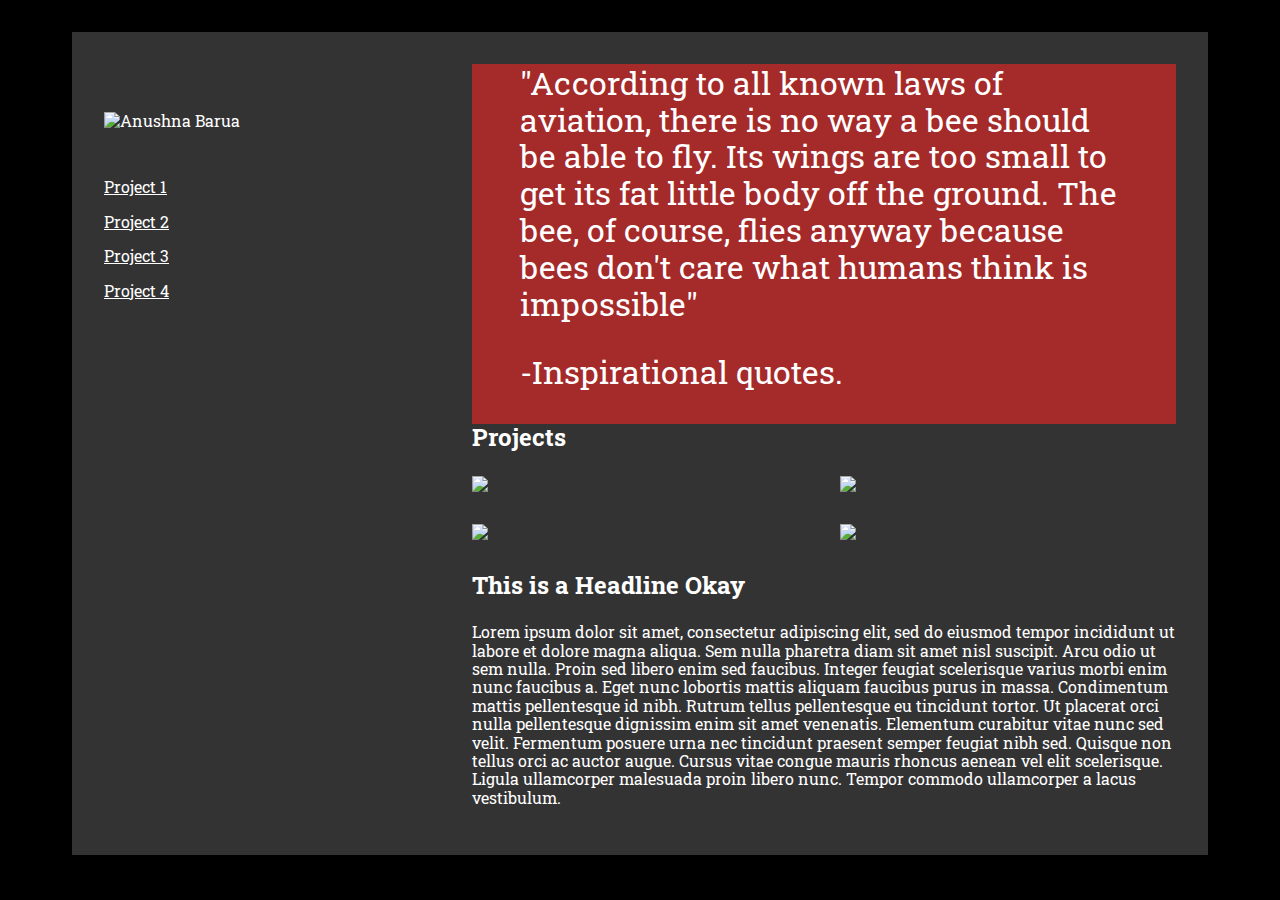
==== index.html @ ee5e3351 "a lot of catching up" ====
<!-- HTML -->

<!-- this is a comment -->

<!DOCTYPE html>
<html>

	<head>
		<title>Anushna Barua :: ARTS 486 Web Journal</title>
		<script src="https://cdnjs.cloudflare.com/ajax/libs/jquery/3.4.1/jquery.min.js" integrity="sha256-CSXorXvZcTkaix6Yvo6HppcZGetbYMGWSFlBw8HfCJo=" crossorigin="anonymous"></script> 
		<script src="js/main.js"></script>

		<link rel="stylesheet" type="text/css" href="css/normalize.css">
		<link rel="stylesheet" type="text/css" href="css/grid.css">
		<link rel="stylesheet" type="text/css" href="css/style.css">

		<meta name="description" content="This is my web journal.">
		<meta name="author" content="Anushna Barua">
		<meta name="viewport" content="width=device-width, initial-scale=1.0">

		<link rel="icon" type="image/png" href="http://example.com/myicon.png">
		
		<link rel="preconnect" href="https://fonts.gstatic.com">
		<link href="https://fonts.googleapis.com/css2?family=Roboto+Slab&display=swap" rel="stylesheet">

	</head>

	<body>

		<div id="wrapper">

			<div id="main" class="grid">
				<div id="sidebar" class="width-4-12 width-12-12-m">
					<div id="logo">
							<img src="images/notsure.png" title="Anushna Barua"/>
				</div>
				<div id="nav">
					<ul>
						<li><a href="p1.html">Project 1</a></li>
						<li><a href="p2.html">Project 2</a></li>
						<li><a href="p3.html">Project 3</a></li>
						<li><a href="p4.html">Project 4</a></li>
					</ul>
				</div>

			</div>
			<div id="content" class="width-8-12 width-12-12-m">

				<div class="quote-holder">
					<div class="quote">
						<p>"According to all known laws of aviation, there is no way a bee should be able to fly. Its wings are too small to get its fat little body off the ground. The bee, of course, flies anyway because bees don't care what humans think is impossible"</p>
						<p>-Inspirational quotes.</p>

		</div>
	</div>

	<div id="projects">
		<h2>Projects</h2>

		<div class="grid">

			<a class="grid-item width-6-12 width-12-12-m" title ="view projects" href="p1.html">
				<div class="overlay">
					<div class="project-title">
						<h3>Project 1</h3>
					</div>
				</div>
				<img src="images/project.jpg"/>
			</a>

			<a class="grid-item width-6-12 width-12-12-m" title="view project" href="p1.html">
				<div class="overlay">
					<div class="project-title">
						<h3>Project 1</h3>
					</div>
				</div>
				<img src="images/project.jpg"/>
			</a>

			<a class="grid-item width-6-12 width-12-12-m" title="view project" href="p1.html">
				<div class="overlay">
					<div class="project-title">
						<h3>Project 1</h3>
					</div>
				</div>
				<img src="images/project.jpg"/>
			</a>

			<a class="grid-item width-6-12 width-12-12-m" title="view projecr" href="p1.html">
				<div class="overlay">
					<div class="project title">
						<h3>Project 1</h3>
					</div>
				</div>
				<img src="images/project.jpg"/>
			</a>
		</div>
	</div>

	<div class="item">
		<h2>This is a Headline Okay</h2>

		<p>Lorem ipsum dolor sit amet, consectetur adipiscing elit, sed do eiusmod tempor incididunt ut labore et dolore magna aliqua. Sem nulla pharetra diam sit amet nisl suscipit. Arcu odio ut sem nulla. Proin sed libero enim sed faucibus. Integer feugiat scelerisque varius morbi enim nunc faucibus a. Eget nunc lobortis mattis aliquam faucibus purus in massa. Condimentum mattis pellentesque id nibh. Rutrum tellus pellentesque eu tincidunt tortor. Ut placerat orci nulla pellentesque dignissim enim sit amet venenatis. Elementum curabitur vitae nunc sed velit. Fermentum posuere urna nec tincidunt praesent semper feugiat nibh sed. Quisque non tellus orci ac auctor augue. Cursus vitae congue mauris rhoncus aenean vel elit scelerisque. Ligula ullamcorper malesuada proin libero nunc. Tempor commodo ullamcorper a lacus vestibulum.</p>

	</div>

</div>

</div>

</div>

</body>

</html>
---- css/grid.css ----
/* G R I D */

.grid {
  display: grid;
  grid-template-columns: repeat(12, 1fr);
  grid-gap: 1em;
}

.grid div {
  /*background-color:rgba(0,0,0,0.04);*/
}

/* H E I G H T */

.height-2 {
	grid-row: span 2;
}

.height-3 {
	grid-row: span 3;
}

/* M O B I L E */

.width-1-12-m {
  grid-column: span 1;
}

.width-2-12-m {
  grid-column: span 2;
}

.width-3-12-m {
  grid-column: span 3;
}

.width-4-12-m {
  grid-column: span 4;
}

.width-5-12-m {
  grid-column: span 5;
}

.width-6-12-m {
  grid-column: span 6;
}

.width-7-12-m {
  grid-column: span 7;
}

.width-8-12-m {
  grid-column: span 8;
}

.width-9-12-m {
  grid-column: span 9;
}

.width-10-12-m {
  grid-column: span 10;
}

.width-11-12-m {
  grid-column: span 11;
}

.width-12-12-m {
  grid-column: span 12;
}

/* D E S K T O P / L A P T O P */

@media (min-width: 700px) {

  .grid {
    grid-gap: 2rem;
  }

  .width-1-12 {
    grid-column: span 1;
  }

  .width-2-12 {
    grid-column: span 2;
  }

  .width-3-12 {
    grid-column: span 3;
  }

  .width-4-12 {
    grid-column: span 4;
  }

  .width-5-12 {
    grid-column: span 5;
  }

  .width-6-12 {
    grid-column: span 6;
  }

  .width-7-12 {
    grid-column: span 7;
  }

  .width-8-12 {
    grid-column: span 8;
  }

  .width-9-12 {
    grid-column: span 9;
  }

  .width-10-12 {
    grid-column: span 10;
  }

  .width-11-12 {
    grid-column: span 11;
  }

  .width-12-12 {
    grid-column: span 12;
  }

}
---- css/style.css ----
/*stylesheet*/

body {
	margin:0;
	background: black;
	color: white;
	font-family: 'Roboto Slab', serif;
	font-weight: 400;
}

h1,h2,h3,h4, p {
	margin-top: 0;
	margin-bottom: 1em;
}

h1,h2 {
	font-weight: 700;
}

#wrapper {
	margin: 2em auto;
	max-width: 1200px;
}

#main {
	background: #333;
	margin: 2em;
	padding: 2em;
}

#sidebar {
	/*background:blue;*/
}

#logo {
	padding: 3em 0;
}

#logo h1 {
	margin: 0;
}

#logo img, .item img {
	width: 100%
	height:auto;
}

.item img {
	margin-bottom: 2em;
}

#content {
	/*background:red;*/
}

#nav ul {
	list-style: none;
	padding-left: 0;
	margin: 0
}

#nav li {
	margin-bottom: 1em;
}

#nav li a {
	color: white;
	transition: all .3s ease-in-out;
}

#nav li a:hover {
	color: brown;
	text-decoration: none;
	background: white;
}

.quote-holder {
	height: 40vh;
	background: brown;
	display: flex;
	align-items: center;
	justify-content: center;
	padding: 0 3em;
}

.quote {
	font-size: 2em;
}

#exquisite {
	position: relative;
	margin-bottom: 2em
}

#exquisite .grid {
	grid-gap: 0;
}

#exquisite .grid img {
	margin-bottom: 0;
}

#projects {
	margin-bottom: 2em;
}

#projects .grid-item {
	color: white;
	position: relative;
}

#projects .grid-item img {
	display: block;
	width: 100%;
	height: auto;
}

#projects .grid-item .overlay {
	transition: opacity .3s ease-in-out;
	opacity: 0;
	position: absolute;
	top: 0;
	left: 0;
	width: 100%;
	height: 100%;
	background: rgba(0,0,0,0.4);
	display: flex;
	align-items: center;
	justify-content: center;
}

#projects .grid-item:hover .overlay {
	opacity: 1;
}

#projects .grid-item .ovrlay .project-title h3 {
	margin-bottom: 0;
}

/*page specific styles */

body.p1 {
	background-image: url("../images/clouds.jpg");
	background-repeat: no-repeat;
	background-size: cover;
}

/* ----------- */

@media (max-width: 699px) {

	#wrapper {
		margin: 0em auto;
	}

	#main {
		margin: 1em;
		padding: 0em;
	}

	#logo {
		text-align: center;
		padding: 2em 0;
	}

	#nav ul {
		display: flex;
		justify-content: space-between;
	}

	#nav li {
		display: inline;
		padding: .25em;
		background: purple;
		margin-bottom: 0;
	}
}
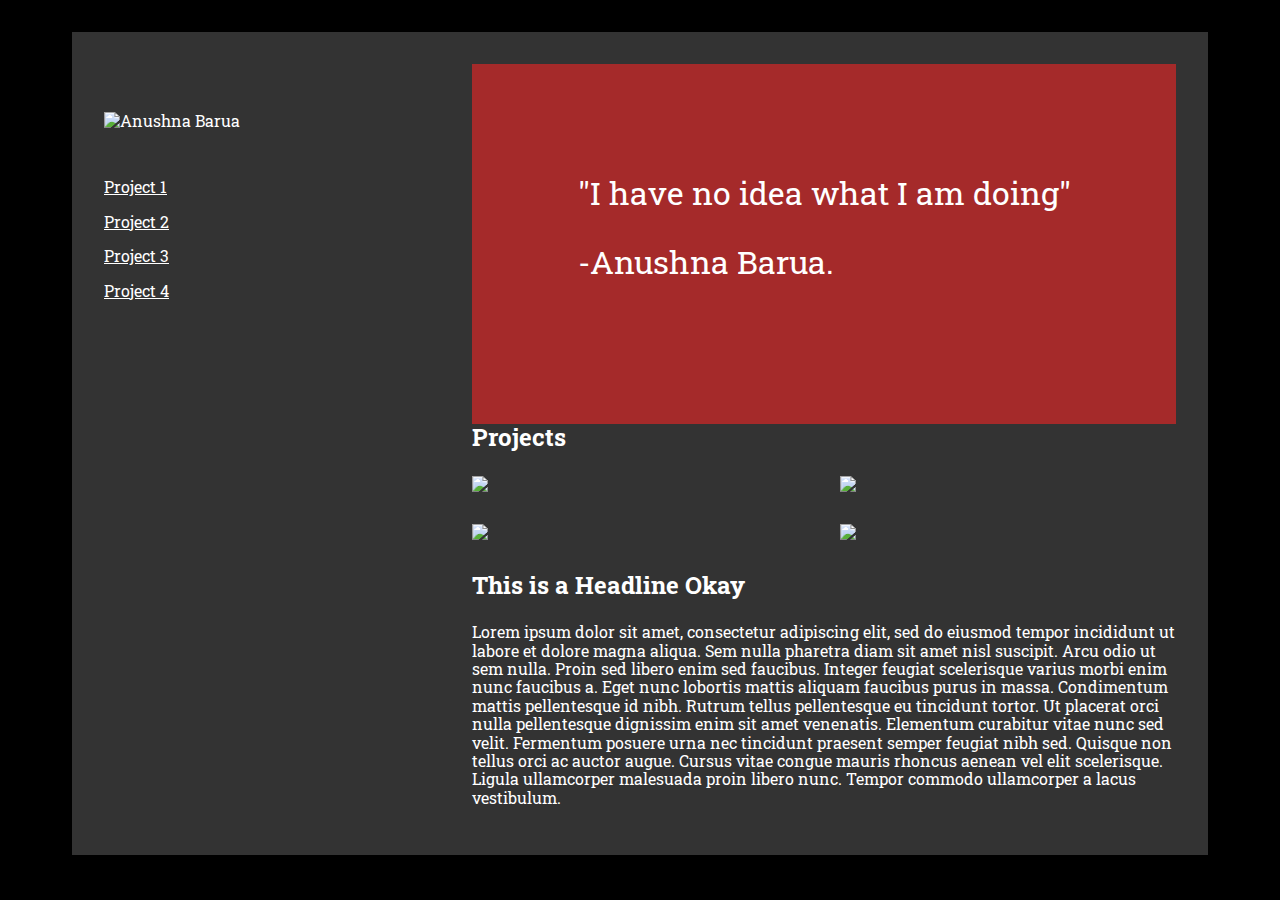
==== commit e2a63acf: "corrections" ====
--- a/index.html
+++ b/index.html
@@ -48,8 +48,8 @@
 
 				<div class="quote-holder">
 					<div class="quote">
-						<p>"According to all known laws of aviation, there is no way a bee should be able to fly. Its wings are too small to get its fat little body off the ground. The bee, of course, flies anyway because bees don't care what humans think is impossible"</p>
-						<p>-Inspirational quotes.</p>
+						<p>"I have no idea what I am doing"</p>
+						<p>-Anushna Barua.</p>
 
 		</div>
 	</div>
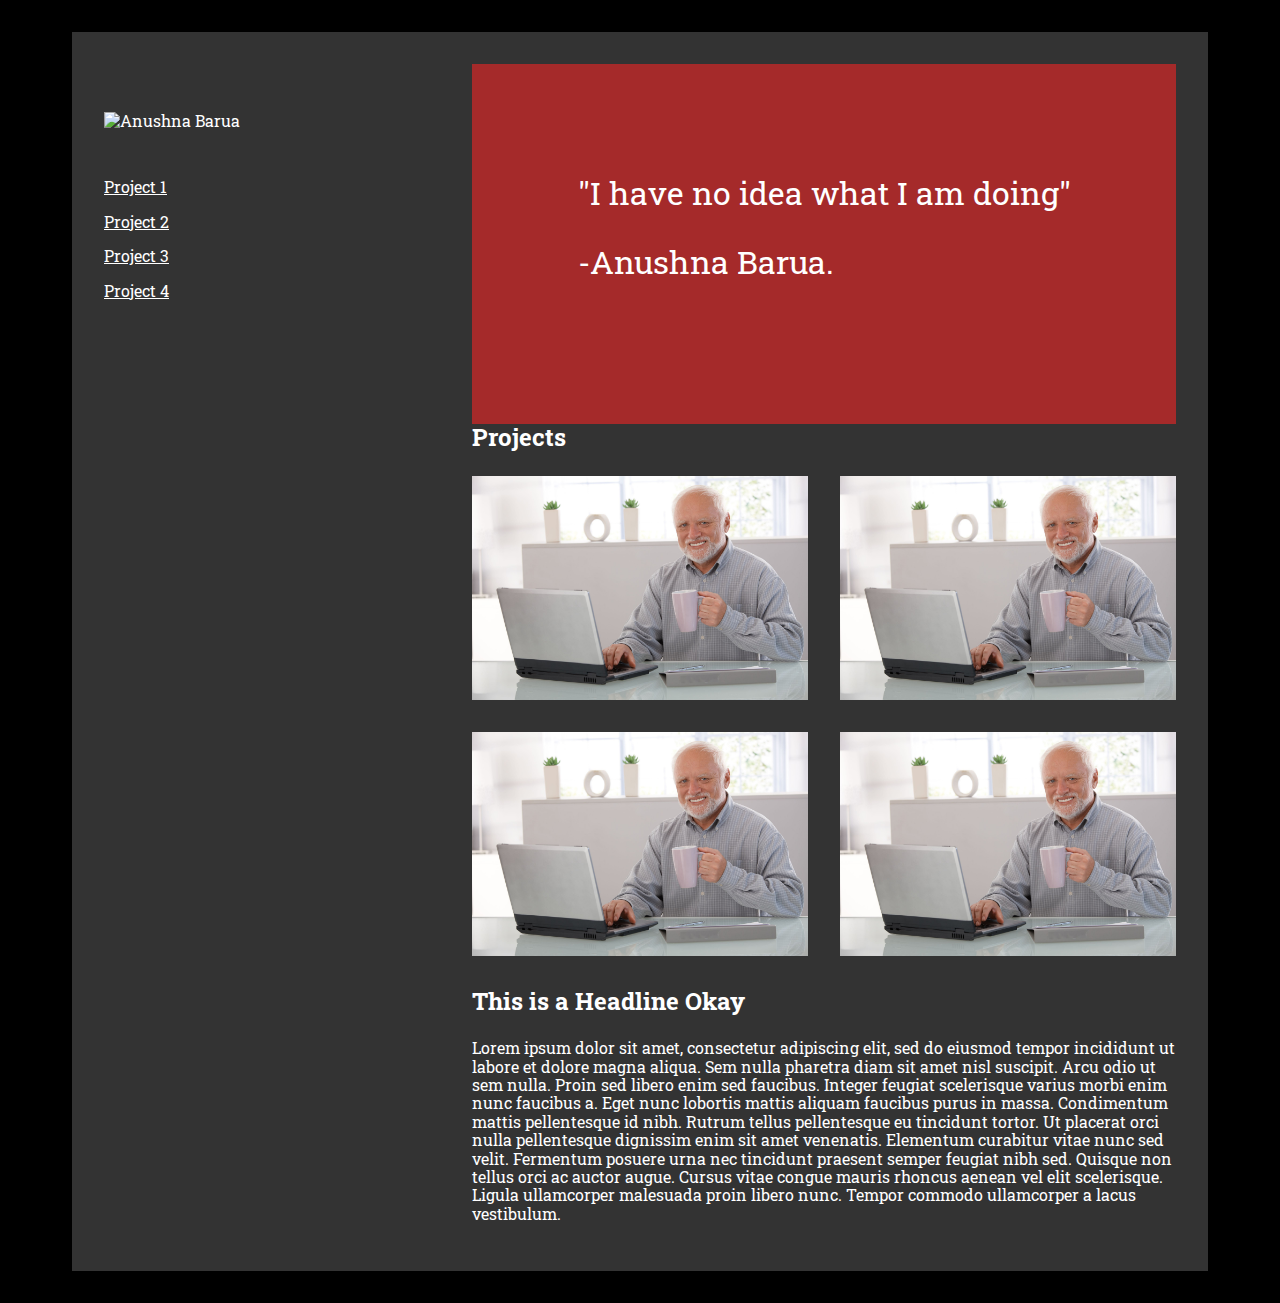
==== commit f75639f9: "image updates" ====
--- a/index.html
+++ b/index.html
@@ -65,7 +65,7 @@
 						<h3>Project 1</h3>
 					</div>
 				</div>
-				<img src="images/project.jpg"/>
+				<img src="images/stock-photo.jpg"/>
 			</a>
 
 			<a class="grid-item width-6-12 width-12-12-m" title="view project" href="p1.html">
@@ -74,7 +74,7 @@
 						<h3>Project 1</h3>
 					</div>
 				</div>
-				<img src="images/project.jpg"/>
+				<img src="images/stock-photo.jpg"/>
 			</a>
 
 			<a class="grid-item width-6-12 width-12-12-m" title="view project" href="p1.html">
@@ -83,7 +83,7 @@
 						<h3>Project 1</h3>
 					</div>
 				</div>
-				<img src="images/project.jpg"/>
+				<img src="images/stock-photo.jpg"/>
 			</a>
 
 			<a class="grid-item width-6-12 width-12-12-m" title="view projecr" href="p1.html">
@@ -92,7 +92,7 @@
 						<h3>Project 1</h3>
 					</div>
 				</div>
-				<img src="images/project.jpg"/>
+				<img src="images/stock-photo.jpg"/>
 			</a>
 		</div>
 	</div>
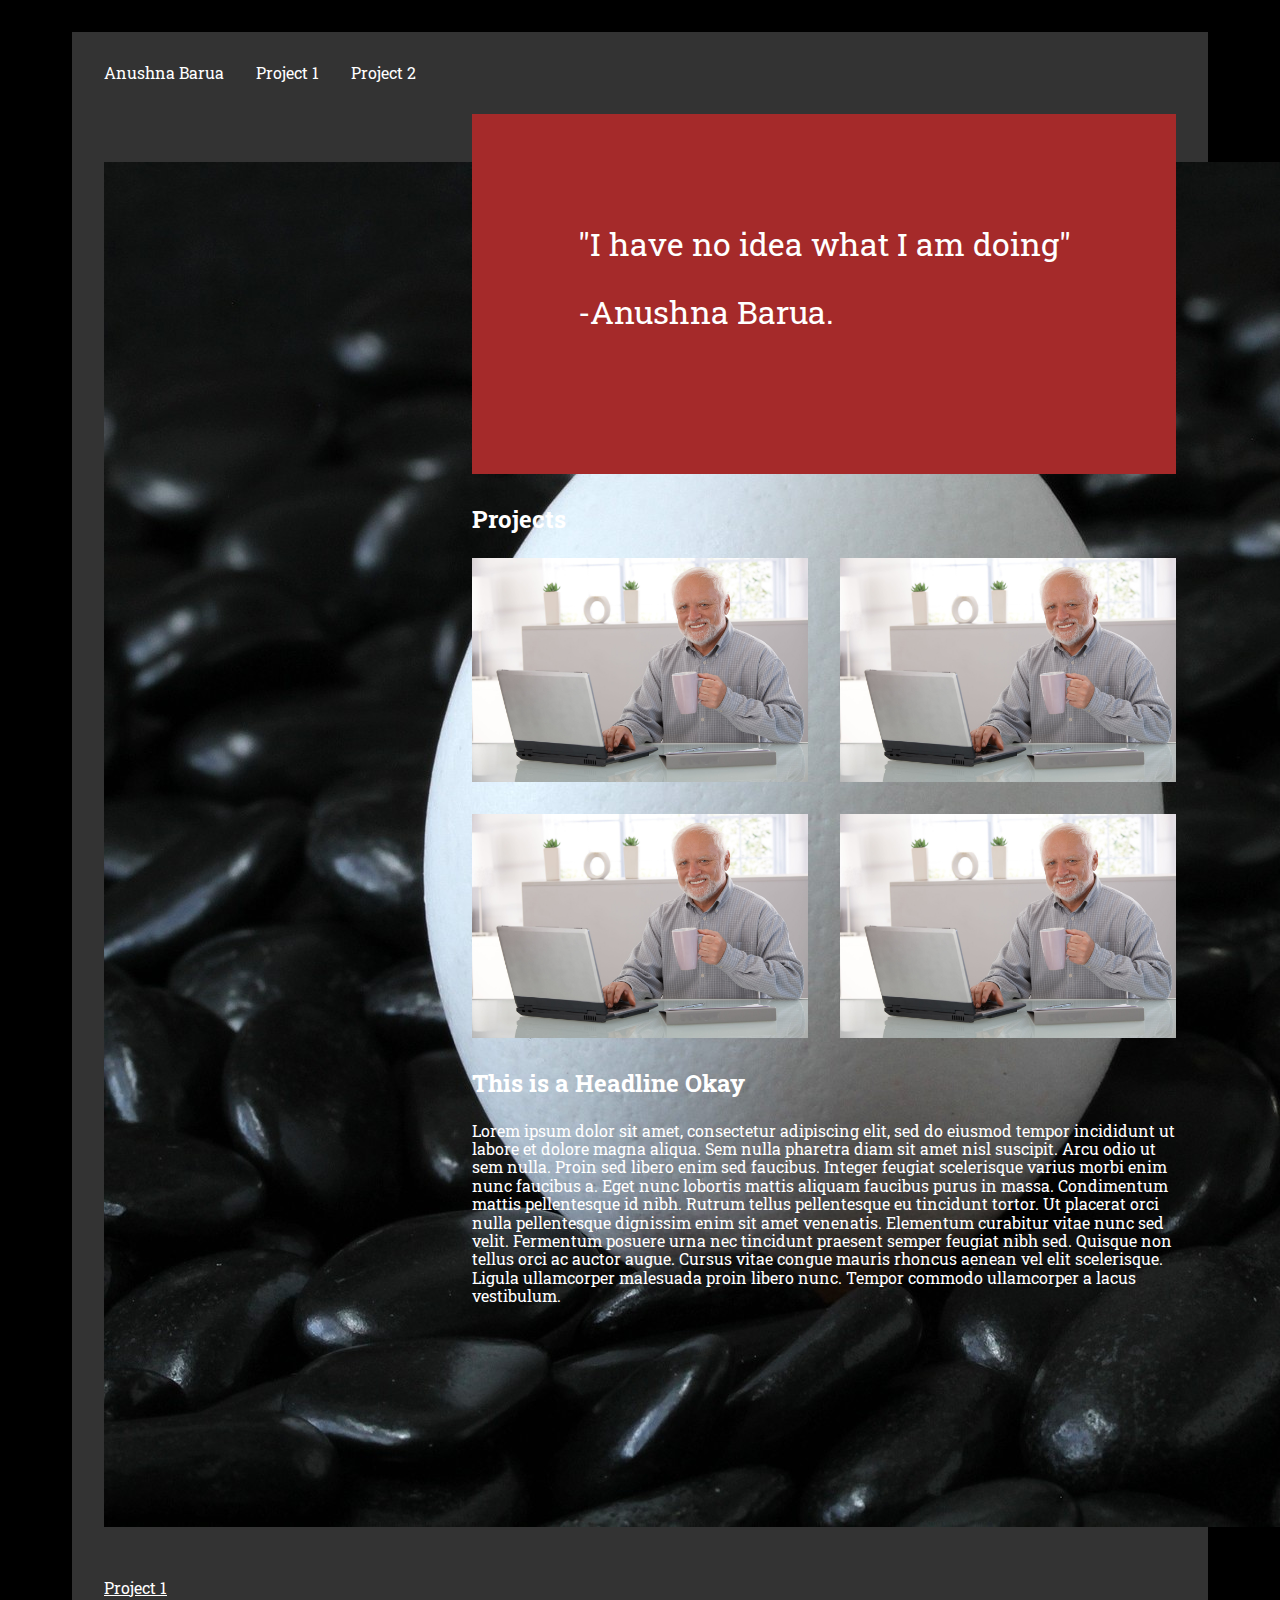
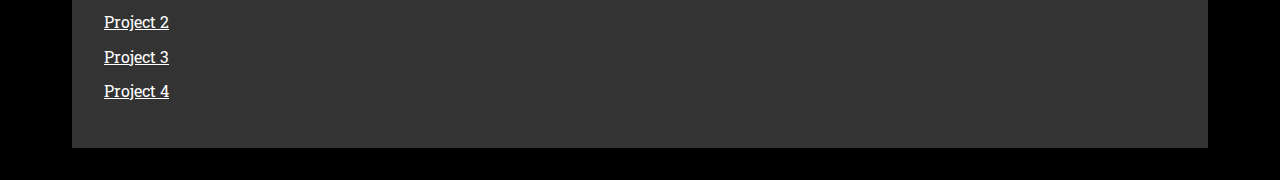
==== commit 267fdd39: "fix index" ====
--- a/index.html
+++ b/index.html
@@ -30,85 +30,112 @@
 		<div id="wrapper">
 
 			<div id="main" class="grid">
-				<div id="sidebar" class="width-4-12 width-12-12-m">
-					<div id="logo">
-							<img src="images/notsure.png" title="Anushna Barua"/>
-				</div>
-				<div id="nav">
+
+				<div id="topnav" class="width-12-12 width-12-12-m">
 					<ul>
-						<li><a href="p1.html">Project 1</a></li>
-						<li><a href="p2.html">Project 2</a></li>
-						<li><a href="p3.html">Project 3</a></li>
-						<li><a href="p4.html">Project 4</a></li>
+
+						<li><a href="index.html">Anushna Barua</a></li>
+						<li><a href="p2.html">Project 1</a></li>
+						<li><a href="p3.html">Project 2</a></li>
+
 					</ul>
 				</div>
 
-			</div>
-			<div id="content" class="width-8-12 width-12-12-m">
+				<div id="sidebar" class="width-4-12 width-12-12-m">
+					<div id="logo">
+							<img src="images/egg.jpg" title="Anushna Barua"/>
 
-				<div class="quote-holder">
-					<div class="quote">
-						<p>"I have no idea what I am doing"</p>
-						<p>-Anushna Barua.</p>
+					</div>
+					<div id="nav">
+						<ul>
+								<li><a href="p1.html">Project 1</a></li>
+								<li><a href="p2.html">Project 2</a></li>
+								<li><a href="p3.html">Project 3</a></li>
+								<li><a href="p4.html">Project 4</a></li>
+
+						</ul>
+
+					</div>
+
+				</div>
+				<div id="content" class="width-8-12 width-12-12-m">
+
+
+					<div class="quote-holder">
+						<div class="quote">
+							<p>"I have no idea what I am doing"</p>
+							<p>-Anushna Barua.</p>
+
+						</div>
+						
+					</div>
+
+					<div id="projects">
+						<h2>Projects</h2>
+
+						<div class="grid">
+
+							<a class="grid-item width-6-12 width-12-12-m" title ="view projects" href="p1.html">
+								<div class="overlay">
+									<div class="project-title">
+										<h3>Project 1</h3>
+
+									</div>
+
+								</div>
+								<img src="images/stock-photo.jpg"/>
+							</a>
+
+							<a class="grid-item width-6-12 width-12-12-m" title="view project" href="p1.html">
+								<div class="overlay">
+									<div class="project-title">
+										<h3>Project 1</h3>
+
+									</div>
+
+								</div>
+								<img src="images/stock-photo.jpg"/>
+							</a>
+
+							<a class="grid-item width-6-12 width-12-12-m" title="view project" href="p1.html">
+								<div class="overlay">
+									<div class="project-title">
+										<h3>Project 1</h3>
+
+									</div>
+
+								</div>
+								<img src="images/stock-photo.jpg"/>
+							</a>
+
+							<a class="grid-item width-6-12 width-12-12-m" title="view projecr" href="p1.html">
+								<div class="overlay">
+									<div class="project title">
+										<h3>Project 1</h3>
+
+									</div>
+
+								</div>
+
+								<img src="images/stock-photo.jpg"/>
+							</a>
+
+						</div>
+
+					</div>
+
+					<div class="item">
+					<h2>This is a Headline Okay</h2>
+
+					<p>Lorem ipsum dolor sit amet, consectetur adipiscing elit, sed do eiusmod tempor incididunt ut labore et dolore magna aliqua. Sem nulla pharetra diam sit amet nisl suscipit. Arcu odio ut sem nulla. Proin sed libero enim sed faucibus. Integer feugiat scelerisque varius morbi enim nunc faucibus a. Eget nunc lobortis mattis aliquam faucibus purus in massa. Condimentum mattis pellentesque id nibh. Rutrum tellus pellentesque eu tincidunt tortor. Ut placerat orci nulla pellentesque dignissim enim sit amet venenatis. Elementum curabitur vitae nunc sed velit. Fermentum posuere urna nec tincidunt praesent semper feugiat nibh sed. Quisque non tellus orci ac auctor augue. Cursus vitae congue mauris rhoncus aenean vel elit scelerisque. Ligula ullamcorper malesuada proin libero nunc. Tempor commodo ullamcorper a lacus vestibulum.</p>
+
+					</div>
+
+				</div>
 
 		</div>
-	</div>
-
-	<div id="projects">
-		<h2>Projects</h2>
-
-		<div class="grid">
-
-			<a class="grid-item width-6-12 width-12-12-m" title ="view projects" href="p1.html">
-				<div class="overlay">
-					<div class="project-title">
-						<h3>Project 1</h3>
-					</div>
-				</div>
-				<img src="images/stock-photo.jpg"/>
-			</a>
-
-			<a class="grid-item width-6-12 width-12-12-m" title="view project" href="p1.html">
-				<div class="overlay">
-					<div class="project-title">
-						<h3>Project 1</h3>
-					</div>
-				</div>
-				<img src="images/stock-photo.jpg"/>
-			</a>
-
-			<a class="grid-item width-6-12 width-12-12-m" title="view project" href="p1.html">
-				<div class="overlay">
-					<div class="project-title">
-						<h3>Project 1</h3>
-					</div>
-				</div>
-				<img src="images/stock-photo.jpg"/>
-			</a>
-
-			<a class="grid-item width-6-12 width-12-12-m" title="view projecr" href="p1.html">
-				<div class="overlay">
-					<div class="project title">
-						<h3>Project 1</h3>
-					</div>
-				</div>
-				<img src="images/stock-photo.jpg"/>
-			</a>
-		</div>
-	</div>
-
-	<div class="item">
-		<h2>This is a Headline Okay</h2>
-
-		<p>Lorem ipsum dolor sit amet, consectetur adipiscing elit, sed do eiusmod tempor incididunt ut labore et dolore magna aliqua. Sem nulla pharetra diam sit amet nisl suscipit. Arcu odio ut sem nulla. Proin sed libero enim sed faucibus. Integer feugiat scelerisque varius morbi enim nunc faucibus a. Eget nunc lobortis mattis aliquam faucibus purus in massa. Condimentum mattis pellentesque id nibh. Rutrum tellus pellentesque eu tincidunt tortor. Ut placerat orci nulla pellentesque dignissim enim sit amet venenatis. Elementum curabitur vitae nunc sed velit. Fermentum posuere urna nec tincidunt praesent semper feugiat nibh sed. Quisque non tellus orci ac auctor augue. Cursus vitae congue mauris rhoncus aenean vel elit scelerisque. Ligula ullamcorper malesuada proin libero nunc. Tempor commodo ullamcorper a lacus vestibulum.</p>
 
 	</div>
-
-</div>
-
-</div>
-
-</div>
 
 </body>
 
--- a/css/grid.css
+++ b/css/grid.css
@@ -3,11 +3,11 @@
 .grid {
   display: grid;
   grid-template-columns: repeat(12, 1fr);
-  grid-gap: 1em;
+  grid-gap: 1rem;
 }
 
 .grid div {
-  /*background-color:rgba(0,0,0,0.04);*/
+  /*background-color:rgba(255,255,255,0.04);*/
 }
 
 /* H E I G H T */
--- a/css/style.css
+++ b/css/style.css
@@ -45,13 +45,123 @@
 	height:auto;
 }
 
+.item span {
+	background: blue;
+	margin: 10px;
+	display: block;
+	width: 50%;
+	float: right;
+	font-weight: 800;
+}
+
 .item img {
 	margin-bottom: 2em;
 }
+
+.playground-box{
+	overflow: hidden;
+	margin-bottom: 2em;
+}
+
+/*block*/
+
+.item .left {
+	float: left;
+	width: 50%;
+	background: green;
+}
+
+.item .right {
+	float: right;
+	width: 50%;
+	background: red;
+}
+
+/*grid*/
+
+.item .playground-box.grid {
+	grid-gap: 0;
+}
+
+.item .grid-left {
+	background: green;
+}
+
+.item .grid-right {
+	background: red;
+}
+
+/*flex*/
+
+.item .flex-version {
+	display: flex;
+	justify-content: space-between;
+}
+
+.item .flex-left {
+	background: green;
+}
+
+.item .flex-right {
+	background: red;
+}
+
+.big-box{
+	display: flex;
+	justify-content: center;
+	align-items: center;
+	width: 100%;
+	height: 400px;
+	background: purple;
+}
+
+.little-box {
+	background: black;
+	width: 100px;
+	height: 100px;
+}
+
 
 #content {
 	/*background:red;*/
 }
+
+/*alt nav using flex*/
+
+#topnav {
+
+}
+
+#topnav ul{
+	list-style: none;
+	padding-left: 0;
+	margin: 0;
+}
+
+#topnav ul {
+	display: flex;
+}
+
+#topnav li {
+	margin-right: 2em;
+	margin-bottom: 0;
+}
+
+#topnav li: first-child {
+	margin-right: auto;
+}
+
+#topnav li: last-child {
+	margin-right: 0;
+}
+
+#topnav li a {
+	color: white;
+	text-decoration: none;
+}
+
+
+/*nav*/
 
 #nav ul {
 	list-style: none;
@@ -68,7 +178,7 @@
 	transition: all .3s ease-in-out;
 }
 
-#nav li a:hover {
+#nav li a : hover {
 	color: brown;
 	text-decoration: none;
 	background: white;
@@ -81,6 +191,7 @@
 	align-items: center;
 	justify-content: center;
 	padding: 0 3em;
+	margin-bottom: 2em;
 }
 
 .quote {
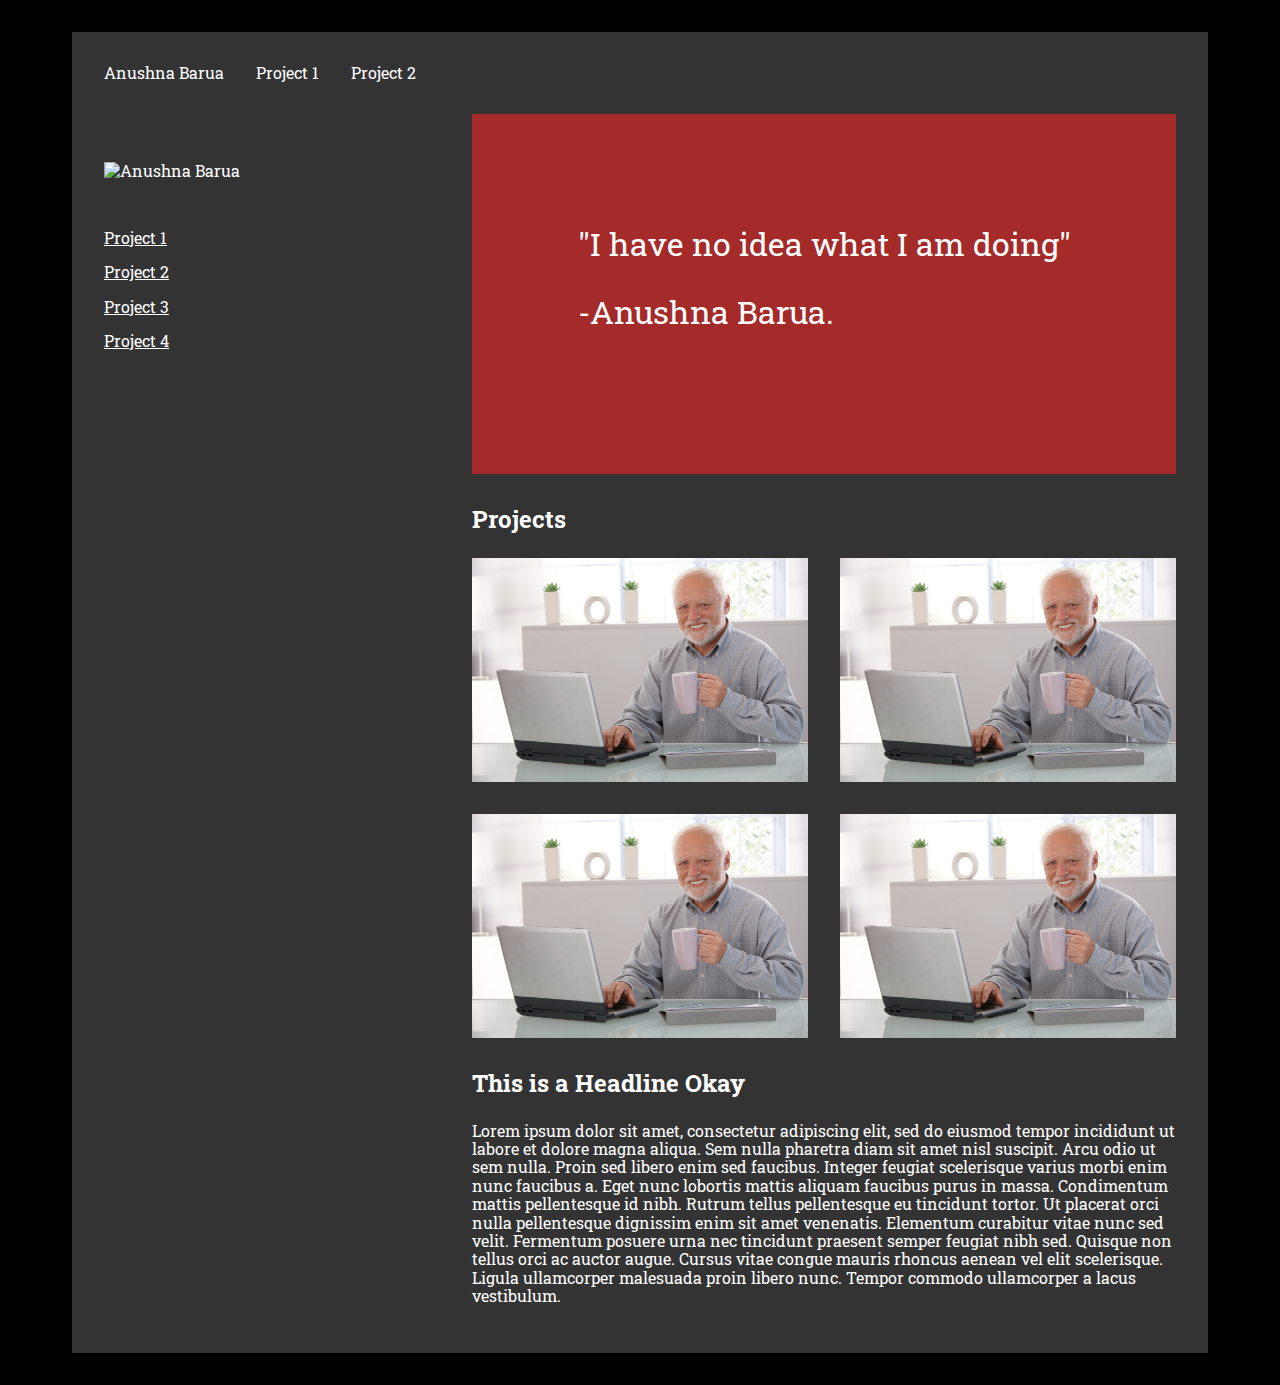
==== commit de47af35: "ha" ====
--- a/index.html
+++ b/index.html
@@ -43,7 +43,7 @@
 
 				<div id="sidebar" class="width-4-12 width-12-12-m">
 					<div id="logo">
-							<img src="images/egg.jpg" title="Anushna Barua"/>
+							<img src="images/eggs.jpg" title="Anushna Barua"/>
 
 					</div>
 					<div id="nav">
@@ -67,7 +67,7 @@
 							<p>-Anushna Barua.</p>
 
 						</div>
-						
+
 					</div>
 
 					<div id="projects">
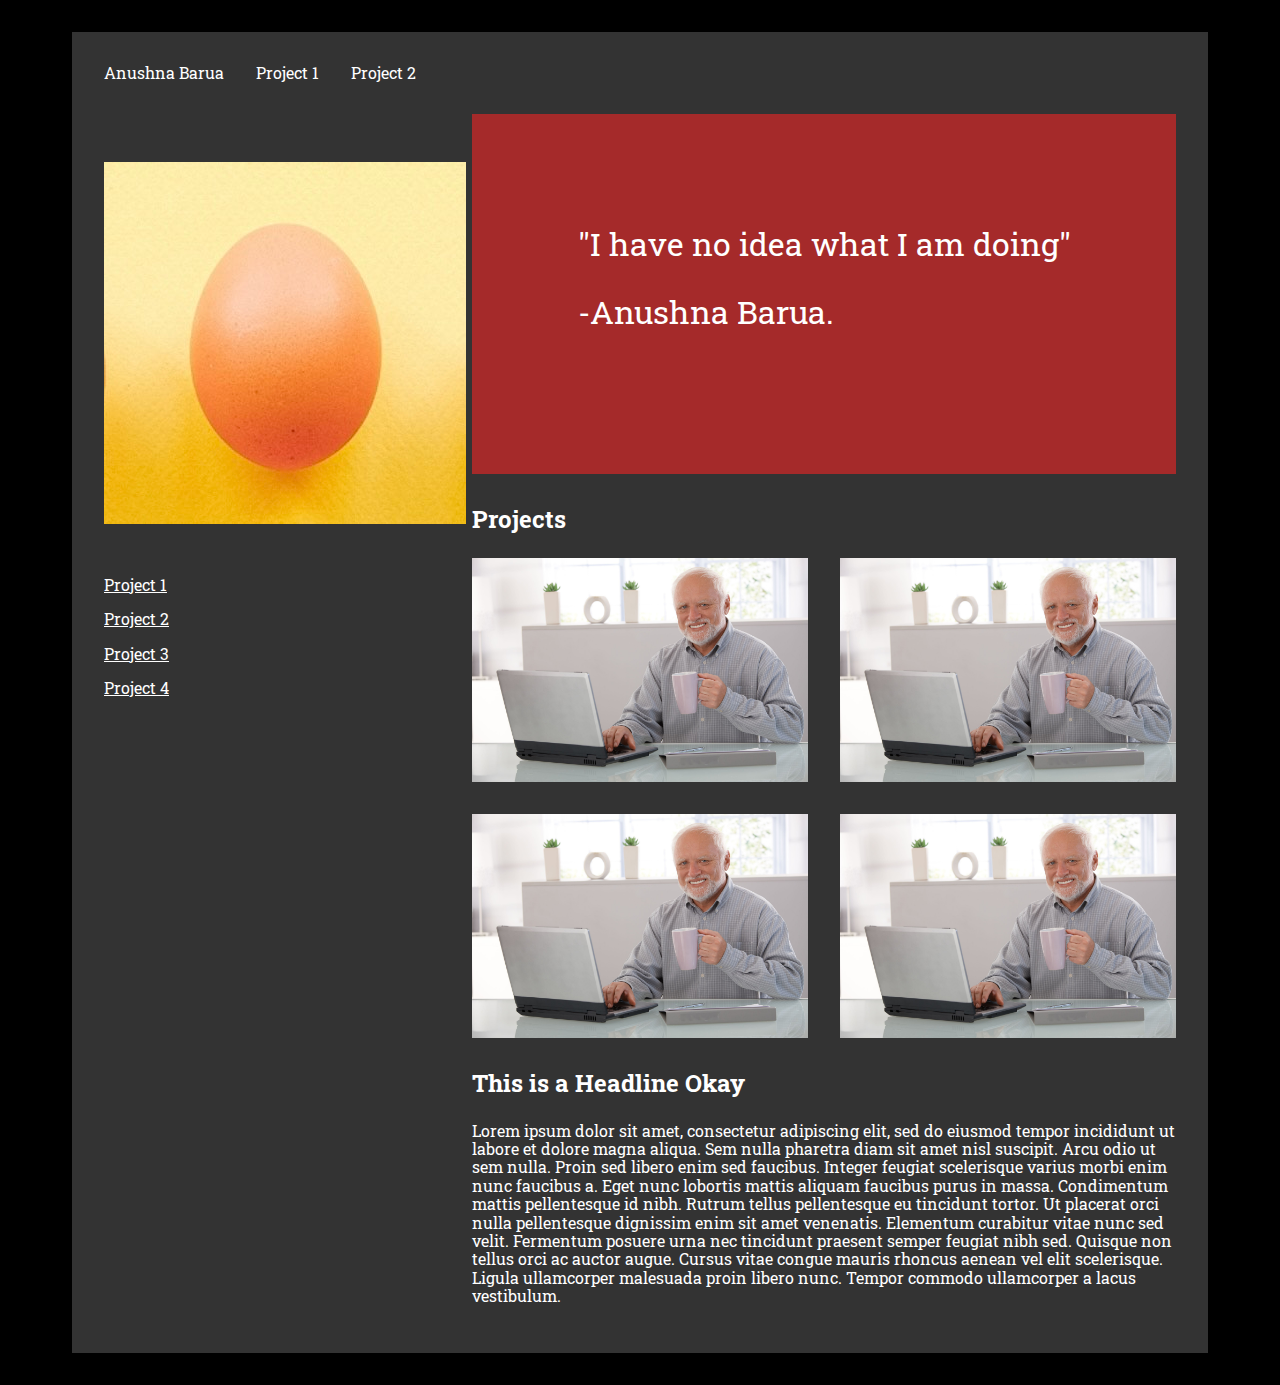
==== commit 6a443413: "Update index.html" ====
--- a/index.html
+++ b/index.html
@@ -43,7 +43,7 @@
 
 				<div id="sidebar" class="width-4-12 width-12-12-m">
 					<div id="logo">
-							<img src="images/eggs.jpg" title="Anushna Barua"/>
+							<img src="images/egg.jpg" title="Anushna Barua"/>
 
 					</div>
 					<div id="nav">
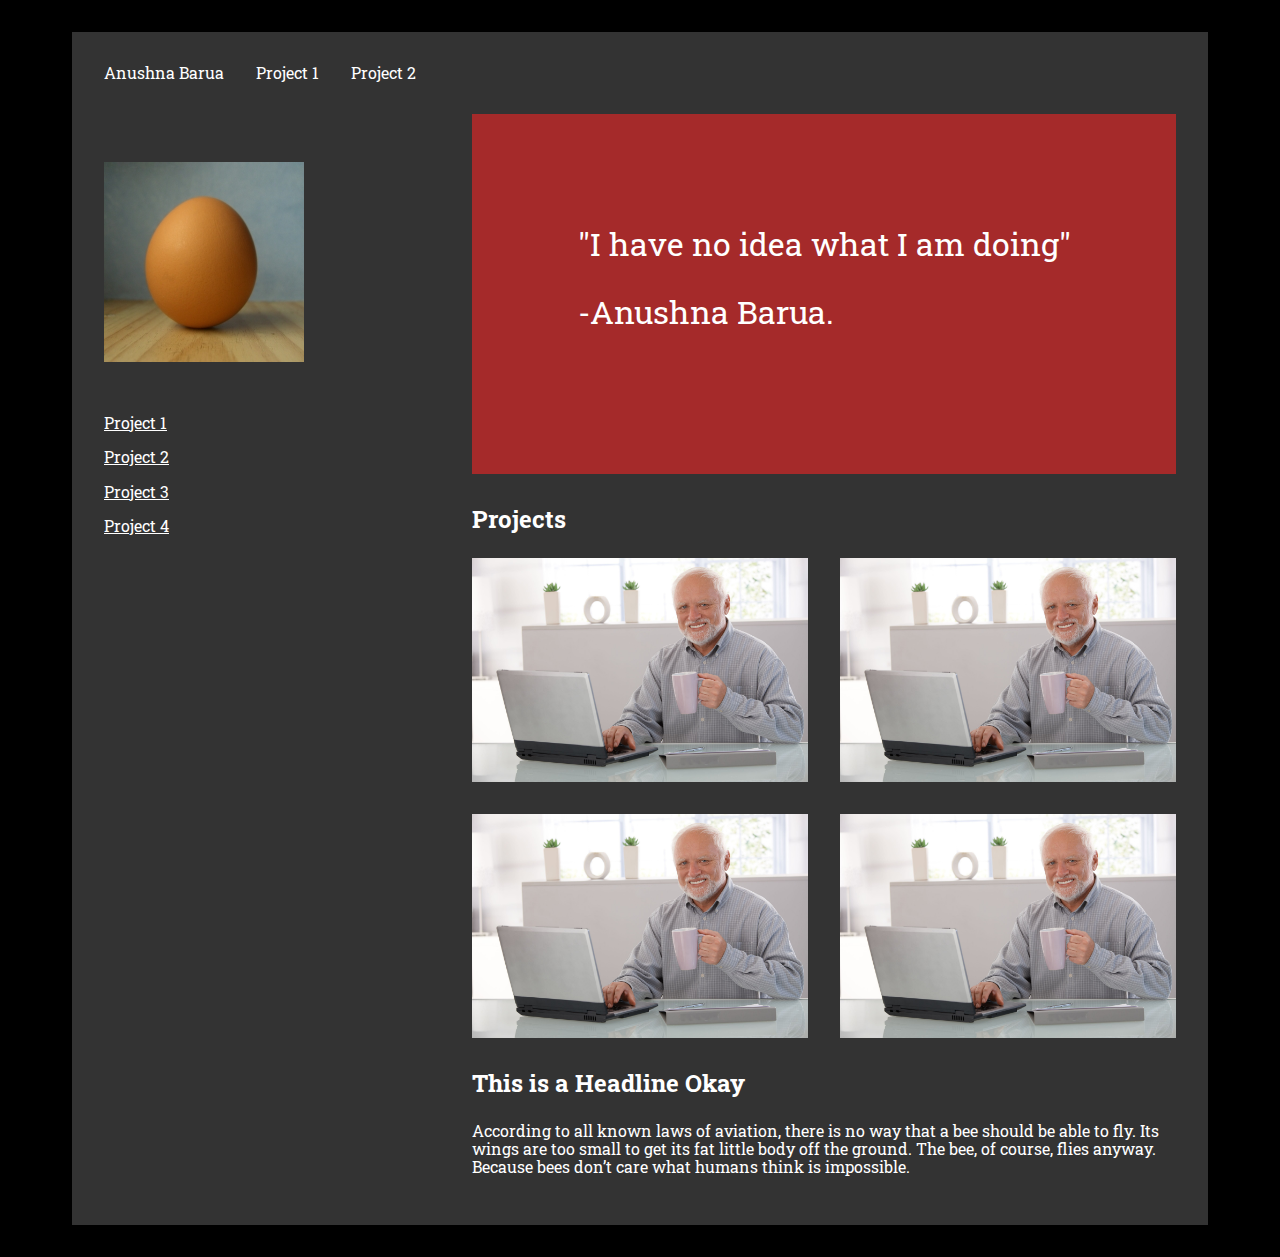
==== commit 11123872: "Update index.html" ====
--- a/index.html
+++ b/index.html
@@ -127,7 +127,7 @@
 					<div class="item">
 					<h2>This is a Headline Okay</h2>
 
-					<p>Lorem ipsum dolor sit amet, consectetur adipiscing elit, sed do eiusmod tempor incididunt ut labore et dolore magna aliqua. Sem nulla pharetra diam sit amet nisl suscipit. Arcu odio ut sem nulla. Proin sed libero enim sed faucibus. Integer feugiat scelerisque varius morbi enim nunc faucibus a. Eget nunc lobortis mattis aliquam faucibus purus in massa. Condimentum mattis pellentesque id nibh. Rutrum tellus pellentesque eu tincidunt tortor. Ut placerat orci nulla pellentesque dignissim enim sit amet venenatis. Elementum curabitur vitae nunc sed velit. Fermentum posuere urna nec tincidunt praesent semper feugiat nibh sed. Quisque non tellus orci ac auctor augue. Cursus vitae congue mauris rhoncus aenean vel elit scelerisque. Ligula ullamcorper malesuada proin libero nunc. Tempor commodo ullamcorper a lacus vestibulum.</p>
+					<p>According to all known laws of aviation, there is no way that a bee should be able to fly. Its wings are too small to get its fat little body off the ground. The bee, of course, flies anyway. Because bees don’t care what humans think is impossible.</p>
 
 					</div>
 
--- a/css/style.css
+++ b/css/style.css
@@ -244,7 +244,7 @@
 	opacity: 1;
 }
 
-#projects .grid-item .ovrlay .project-title h3 {
+#projects .grid-item .overlay .project-title h3 {
 	margin-bottom: 0;
 }
 
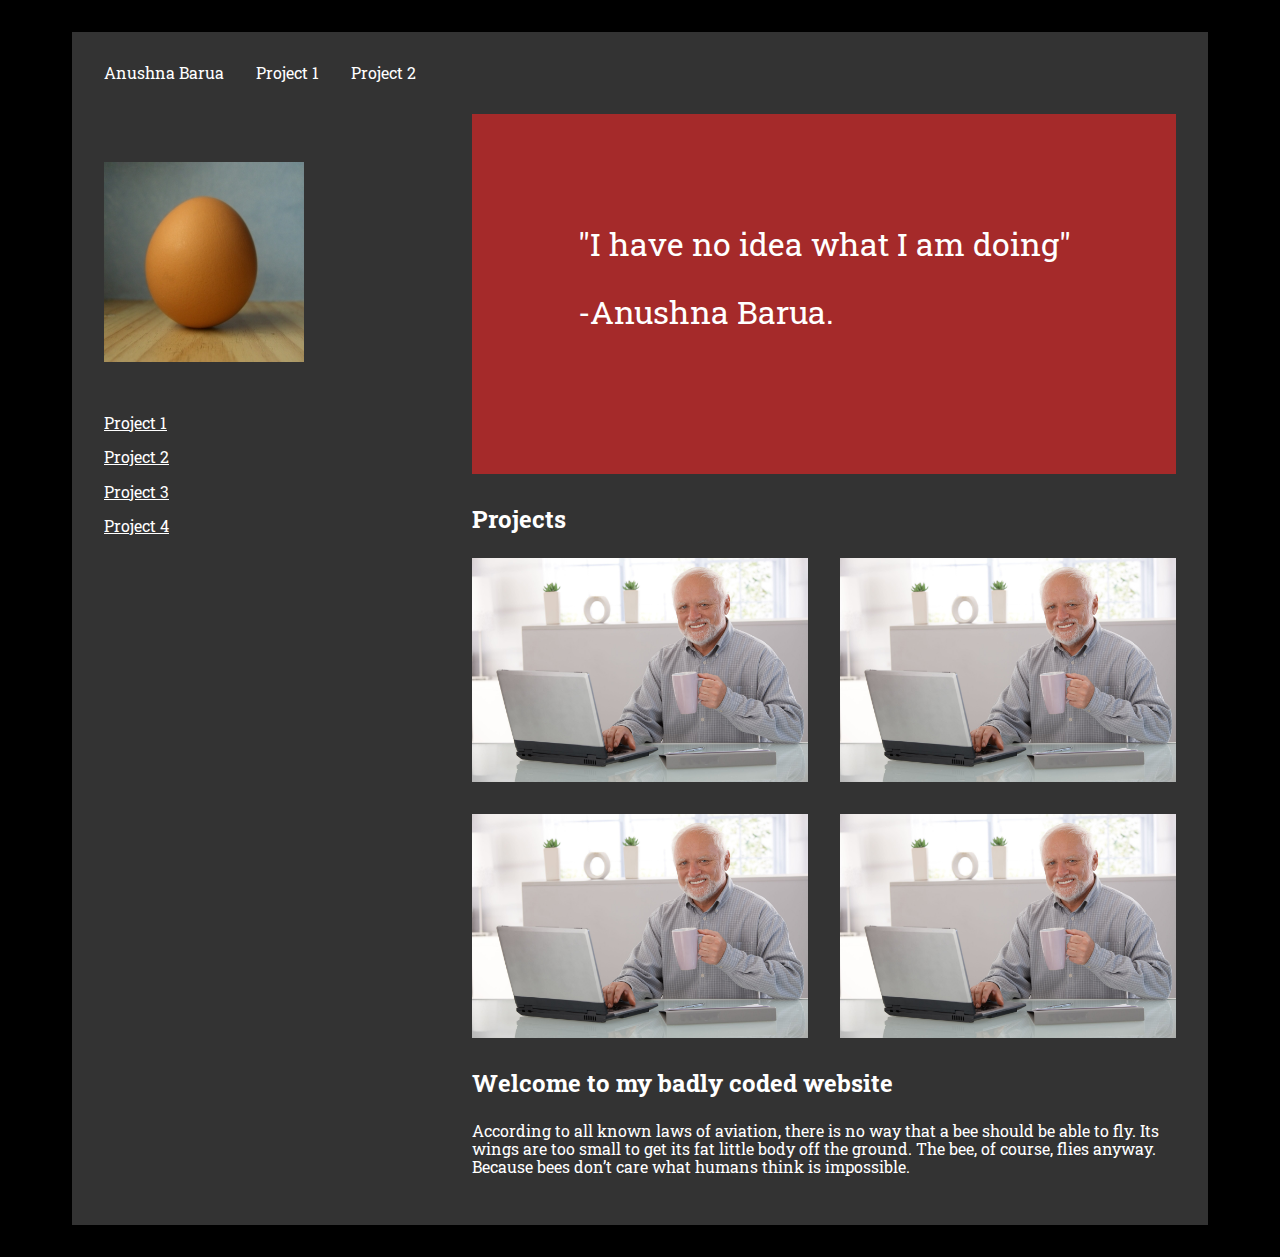
==== commit 0cb5d635: "ahhh" ====
--- a/index.html
+++ b/index.html
@@ -125,7 +125,7 @@
 					</div>
 
 					<div class="item">
-					<h2>This is a Headline Okay</h2>
+					<h2>Welcome to my badly coded website</h2>
 
 					<p>According to all known laws of aviation, there is no way that a bee should be able to fly. Its wings are too small to get its fat little body off the ground. The bee, of course, flies anyway. Because bees don’t care what humans think is impossible.</p>
 
